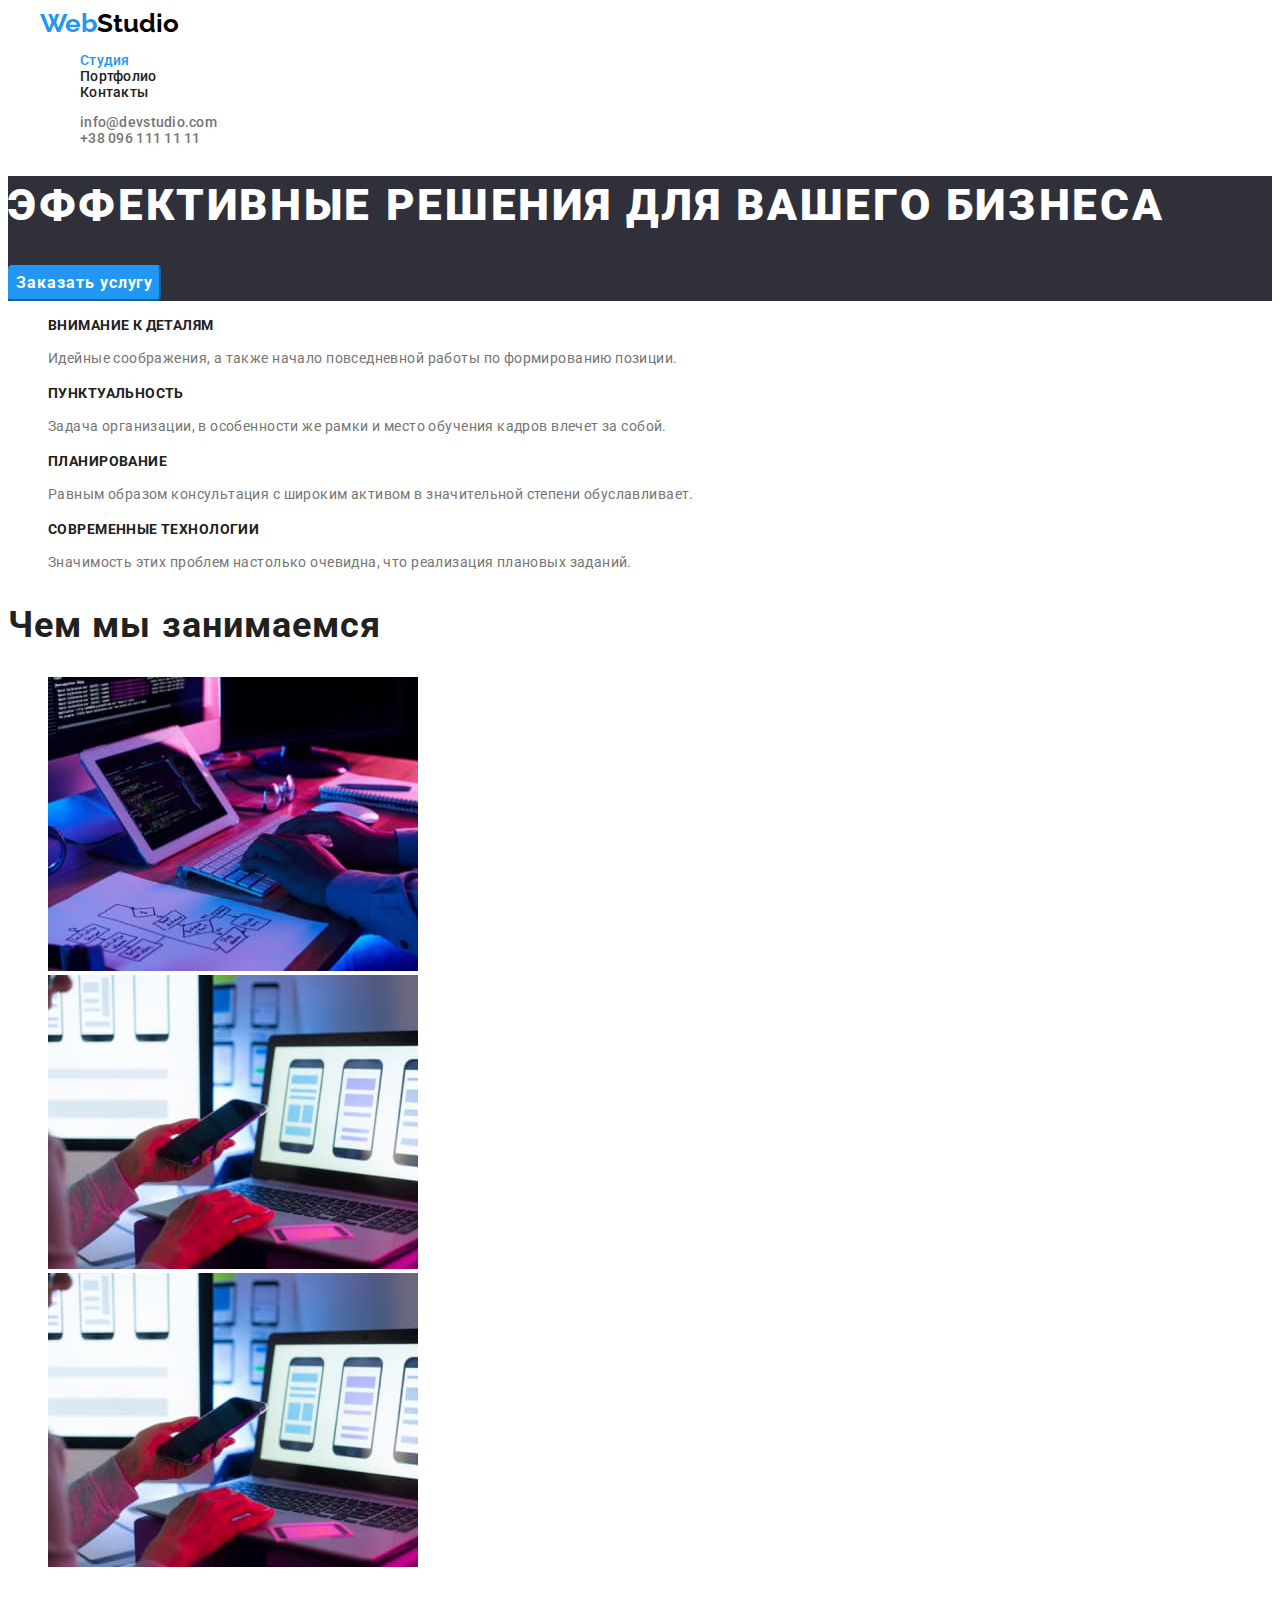
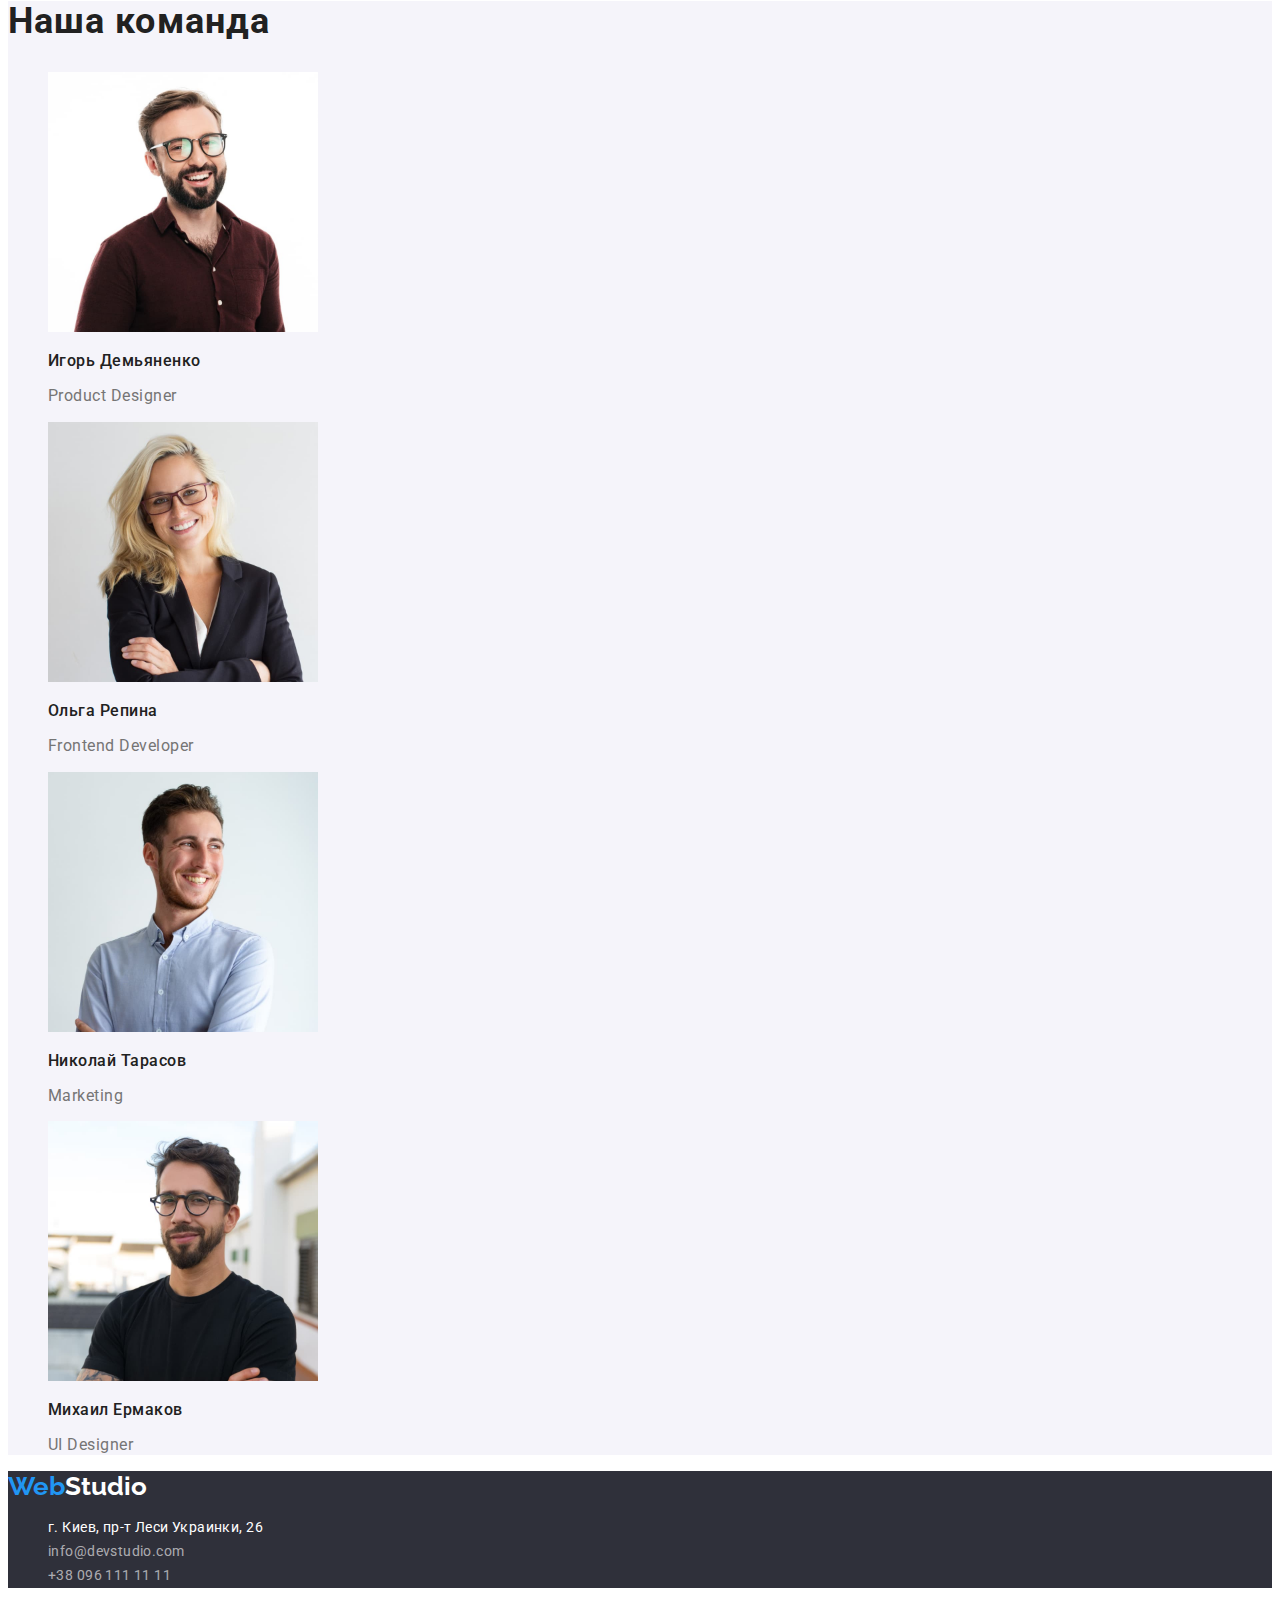
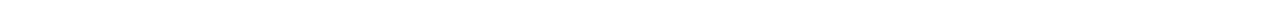
==== index.html @ 6bfc83f3 "1" ====
<!DOCTYPE html>
<html lang="ru">
<head>
    <meta charset="UTF-8">
    <meta http-equiv="X-UA-Compatible" content="IE=edge">
    <meta name="viewport" content="width=device-width, initial-scale=1.0">
    <link rel="preconnect" href="https://fonts.googleapis.com">
    <link rel="preconnect" href="https://fonts.gstatic.com" crossorigin>
    <link href="https://fonts.googleapis.com/css2?family=Raleway:wght@700&family=Roboto:wght@400;500;700;900&display=swap" rel="stylesheet">
    <link rel="stylesheet" href="./css/styles.css"/>
    <title>Студия</title>
</head>
<body>
    <div>
        <!--Сосздаем шапку-->
        
        <header class="header">
            <div class="container">
                <nav>
                    <a class="logo logo-nav" lang="en" href="./index.html"><span class="logo-color">Web</span>Studio </a>
                    <ul class="menu-nav">
                        <li class="list"> <a class="link-menu-nav link active" href="./index.html">Студия</a></li>
                        <li class="list"> <a class="link-menu-nav link" href="./portfolio.html">Портфолио</a></li>
                        <li class="list"> <a class="link-menu-nav link" href="">Контакты</a></li>
                    </ul>
                </nav>
                <ul class="mail-tel-header">
                    <li class="list"><a class="link-mth link" href="mailto:info@devstudio.com">info@devstudio.com</a></li>
                    <li class="list"><a class="link-mth link" href="tel:+380961111111">+38 096 111 11 11</a></li>
                </ul>
            </div>  
        </header>

        <!--Основная часть-->
        <main>
            <!--Герой-->
            <section class="hero">
                <h1 class="title-hero">Эффективные решения для вашего бизнеса</h1>
                <button class="button-hero" type="button">Заказать услугу</button>
            </section>

            <section class="about-uns">
                <h2 hidden>О нас</h2>
                <ul>
                    <li class="list"> 
                        <h3 class="title-about-uns">Внимание к деталям</h3>
                        <p class="text-about-uns">Идейные соображения, а также начало повседневной работы по формированию позиции.</p>
                    </li>
                    <li class="list">
                        <h3 class="title-about-uns">Пунктуальность</h3>
                        <p class="text-about-uns">Задача организации, в особенности же рамки и место обучения кадров влечет за собой.</p>
                    </li>
                    <li class="list">
                        <h3 class="title-about-uns">Планирование</h3>
                        <p class="text-about-uns">Равным образом консультация с широким активом в значительной степени обуславливает.</p>
                    </li>
                    <li class="list">
                        <h3 class="title-about-uns">Современные технологии</h3>
                        <p class="text-about-uns">Значимость этих проблем настолько очевидна, что реализация плановых заданий.</p>
                    </li>
                </ul>
            </section>

            <section class="services">
                <h2 class="title-services">Чем мы занимаемся</h2>
                <ul>
                    <li class="list"><img src="./images/box1.jpg" alt="написание кода" width="370"></li>
                    <li class="list"><img src="./images/box2.jpg" alt="адаптивная верстка" width="370"></li>
                    <li class="list"><img src="./images/box2.jpg" alt="вб дизайн" width="370"></li>
                </ul>
            </section>

            <section class="our-team">
                <h2 class="title-our-team">Наша команда</h2>
                <ul>
                    <li class="list">
                        <img src="./images/img1.jpg" alt="Игорь дизайнер" width="270">
                        <h3 class="specialist-name">Игорь Демьяненко</h3>
                        <p class="specialist">Product Designer</p>
                    </li>
                    <li class="list">
                        <img src="./images/img2.jpg" alt="Ольга верстальщик" width="270">
                        <h3 class="specialist-name">Ольга Репина</h3>
                        <p class="specialist">Frontend Developer</p>
                    </li>
                    <li class="list">
                        <img src="./images/img3.jpg" alt="Николай маркетинг" width="270">
                        <h3 class="specialist-name">Николай Тарасов</h3>
                        <p class="specialist">Marketing</p>
                    </li>
                    <li class="list">
                        <img src="./images/img4.jpg" alt="Михаил дизайнер" width="270">
                        <h3 class="specialist-name">Михаил Ермаков</h3>
                        <p class="specialist">UI Designer</p>
                    </li>
                    
                </ul>
            </section>
        </main>

        <!--Подвал-->
        <footer class="footer">
            <a class="logo logo-footer" lang="en" href="./index.html"><span class="logo-color">Web</span>Studio </a>
            <address class="adress">
                <ul>
                    <li class="list"><a class="link" href="https://goo.gl/maps/QvZ3WTDbZdHb9SWs6" target="_blank">г. Киев, пр-т Леси Украинки, 26</a></li>
                    <li class="list footer-mail-tel"><a class="link" href="mailto:info@devstudio.com">info@devstudio.com</a></li>
                    <li class="list footer-mail-tel"><a class="link" href="tel:+380961111111">+38 096 111 11 11</a></li>
                </ul>
            </address>
        </footer>
</div>
    
</body>
</html>
---- css/styles.css ----
:root{
    --text-color: #757575;
    --background-color:#F5F4FA;
    --header-background-color:#FFFFFF;
    --hero-background-color:#2F303A;
    --footer-background-color:#2F303A;
    --title-text-color: #212121;
    --name-text-color: #212121;
    --logo-blue-color:#2196F3;
    --logo-black-color:#000000;
    --logo-white-color: #ffffff;
    --active-color:#2196F3;
    --background-button-color-blue: #2196F3;
    --background-button-color: #F5F4FA;
    --text-button-color: #ffffff;
    --text-footer-color: #ffffff;
    --text-footer-tel-mail-color: #ffffff9c;

    --main-font: Roboto, sans-serif;
    --logo-font: Raleway, sans-serif;
}

body{
    font-family: var(--main-font, 'Verdana', sans-serif);
  /*----------------------------------------*/
    color: var(--text-color, black);
}


.link{
    color: inherit;
    text-decoration: none;
}   
.list{
    list-style: none;  
}
.logo{
    font-family: var(--logo-font, sans-serif);
    font-weight: 700;
    font-size: 26px;
    line-height: 1.19;
    letter-spacing: 0.03;
    text-decoration: none;
}
.logo-color{
    color: var(--logo-blue-color, blue);
}
.container{
    margin:0 auto;
    width: 1200px;
    
}
/*---------------HEADER------------------------------------------*/

.logo-nav{
    color: var(--logo-black-color, black);
}
.menu-nav{
    font-family: var(--main-font, sans-serif); 
    font-weight: 500;
    font-size: 14px;
    line-height: 1.14;
    letter-spacing: 0.02em;
    color: var(--title-text-color, black);
}
.mail-tel-header{
    font-family: var(--main-font, sans-serif);
    font-weight: 500;
    font-size: 14px;
    line-height: 1.14;
    letter-spacing: 0.02em;
}
.link-menu-nav:hover,
.link-menu-nav:focus{
    color: var(--active-color, blue);
}
.link-mth:hover{
    color: var(--active-color, blue);
}
.active{
    color: var(--active-color, blue);
}

/*---------------HEADER------------------------------------------*/


/*---------------MAIN-INDEX-----------------------------------------*/
.hero{
    background-color: var(--hero-background-color);
}
.title-hero{
    font-family: var(--main-font, sans-serif);
    font-style: normal;
    font-weight: 900;
    font-size: 44px;
    line-height: 1.36;
    letter-spacing: 0.06em;
    text-transform: uppercase;
    color: var(--logo-white-color, white);
}
.button-hero{
    font-family: var(--main-font, sans-serif);
    font-style: normal;
    font-weight:700;
    font-size: 16px;
    line-height:1.87;
    letter-spacing: 0.06em;
    background-color: var(--background-button-color-blue, blue);
    color: var(--text-button-color, white);
    border-color:  var(--background-button-color-blue, blue);
    border-radius: 4px;
    cursor:pointer;
}
.title-about-uns{
    font-family: var(--main-font, sans-serif);
    font-style: normal;
    font-size: 14px;
    font-height: 1.14;
    letter-spacing: 0.03em;
    text-transform: uppercase;
    color:var(--title-text-color, black);
}
.text-about-uns{
    font-family:var(--main-font,sans-serif);
    font-size: 14px;
    line-height: 1.71;
    letter-spacing: 0.03em;
}
.title-services{
    font-family: var(--main-font, sans-serif);
    font-style: normal;
    font-size: 36px;
    line-height:1.16;
    letter-spacing: 0.03em;
    color:var(--title-text-color, black);
}
.our-team{
    background:var(--background-color, grey);
}
.title-our-team{
    font-family: var(--main-font, sans-serif);
    font-style: normal;
    font-size: 36px;
    line-height: 1.16;
    letter-spacing: 0.03em;
    color:var(--title-text-color, black);
}
.specialist-name{
    font-family: var(--main-font, sans-serif);
    font-style: normal;
    font-weight: 500;
    font-size: 16px;
    line-height: 1.18;
    letter-spacing: 0.03em;
    color:var(--name-text-color, black);
}
.specialist{
    font-family:  var(--main-font, sans-serif);
    font-size: 16px;
    line-height: 1.18;
    letter-spacing: 0.03em;
}
/*---------------MAIN-INDEX--------------------------------------*/


/*---------------MAIN-PORTFOLIO----------------------------------*/
.button{
    font-family:var(--main-font,sans-serif);
    font-style:normal;
    font-weight:500;
    font-size:16px;
    line-height:1.62;
    letter-spacing:0.03em;
    color:var(--title-text-color,black);
    background-color:var(--background-button-color, grey);
    border-color: var(--background-button-color, grey);
    border-radius: 4px;
    cursor:pointer;
}
.button:hover,
.button:focus{
    background-color:var(--active-color, blue);
    color:var(--text-button-color,white);
    border-color:var(--active-color, blue);
}
.title-portfolio-list{
    font-family:var(--main-font,sans-serif);
    font-style: normal;
    font-size: 18px;
    line-height: 2;
    letter-spacing: 0.06em;
    color: var(--title-text-color, black);
}
.description{
    font-family:var(--main-font,sans-serif);
    font-size: 16px;
    line-height: 1.83;
    letter-spacing: 0.03em;
}

/*---------------MAIN-PORTFOLIO----------------------------------*/
 

/*---------------FOOTER------------------------------------------*/
.footer{
    background-color: var(--footer-background-color);
}
.logo-footer{
    color: var(--logo-white-color, white);
}
.adress{
    font-family:  var(--main-font, sans-serif);
    font-style: normal;
    font-weight: 400;
    font-size: 14px;
    line-height: 1.71;
    letter-spacing: 0.03em;
    color:var(--text-footer-color, white);
}
.footer-mail-tel{
    color: var(--text-footer-tel-mail-color);
}
.footer-mail-tel:hover{
    color: var(--active-color, blue);
}
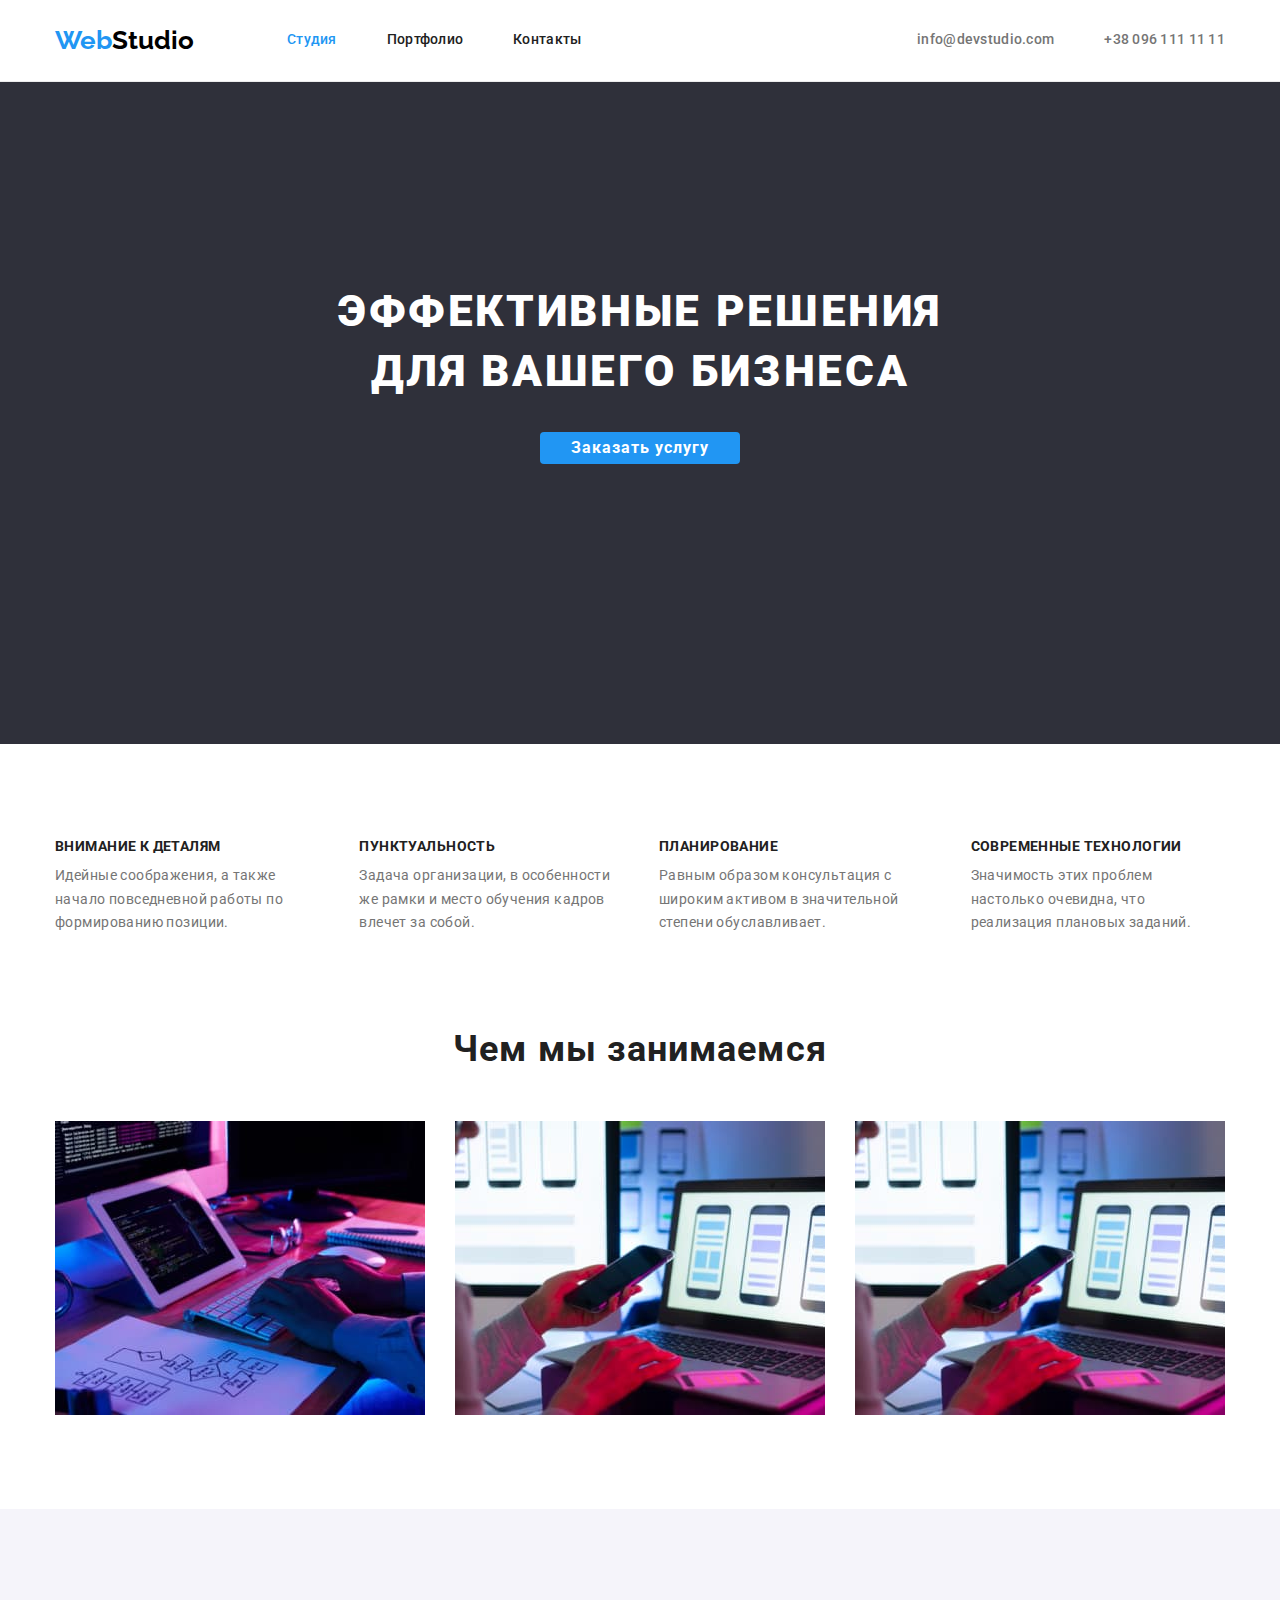
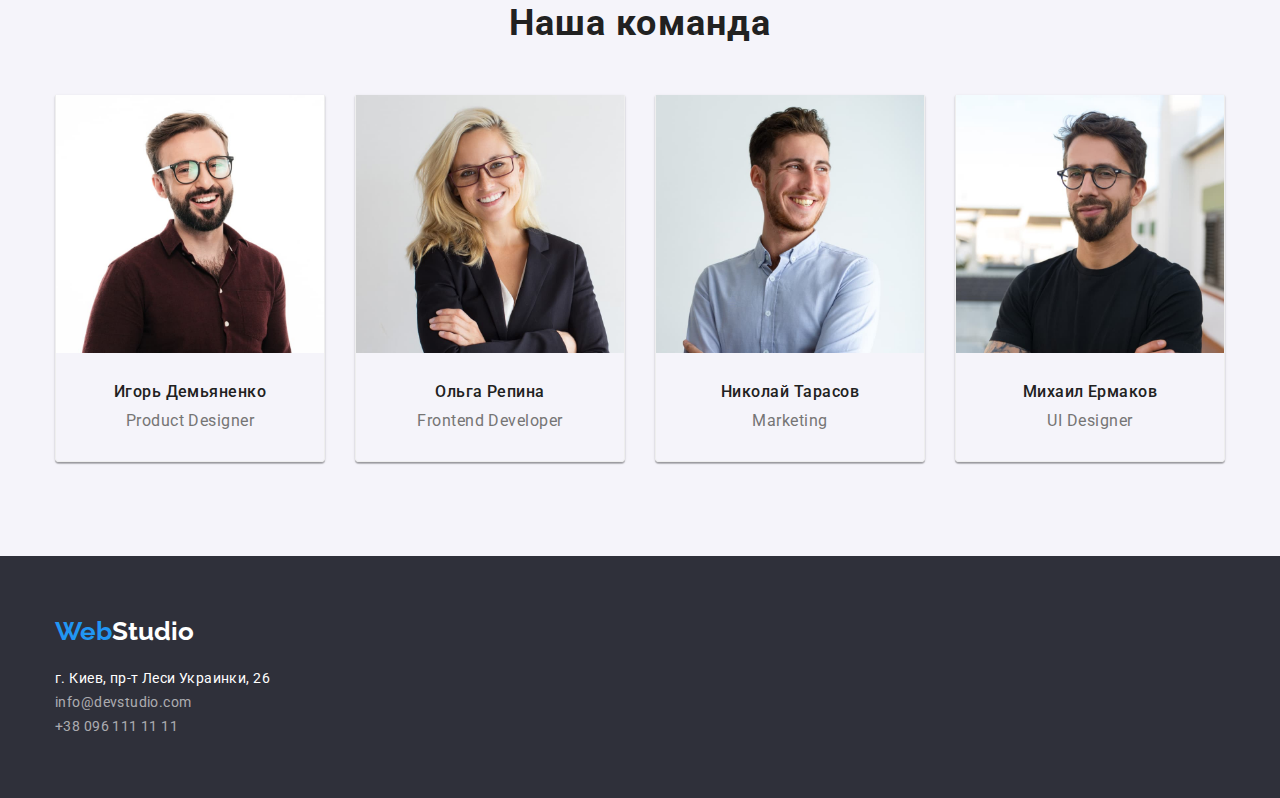
==== commit 4789bab6: "finish" ====
--- a/index.html
+++ b/index.html
@@ -6,110 +6,125 @@
     <meta name="viewport" content="width=device-width, initial-scale=1.0">
     <link rel="preconnect" href="https://fonts.googleapis.com">
     <link rel="preconnect" href="https://fonts.gstatic.com" crossorigin>
+    <link rel="stylesheet" href="./css/modern-normalize.css">
     <link href="https://fonts.googleapis.com/css2?family=Raleway:wght@700&family=Roboto:wght@400;500;700;900&display=swap" rel="stylesheet">
     <link rel="stylesheet" href="./css/styles.css"/>
     <title>Студия</title>
 </head>
 <body>
-    <div>
-        <!--Сосздаем шапку-->
-        
-        <header class="header">
+    <!--Сосздаем шапку-->
+    <header class="header">
+        <div class="container header-container">
+            <nav class="navigation">
+                <a class="logo logo-nav" lang="en" href="./index.html"><span class="logo-color">Web</span>Studio </a>
+                <ul class="menu-nav list">
+                    <li class="header-nav-item"> <a class="link-menu-nav link active" href="./index.html">Студия</a></li>
+                    <li class="header-nav-item"> <a class="link-menu-nav link" href="./portfolio.html">Портфолио</a></li>
+                    <li class="header-nav-item"> <a class="link-menu-nav link" href="#contact">Контакты</a></li>
+                </ul>
+            </nav>
+            <ul class="mail-tel-header list">
+                <li class="header-item"><a class="link-mth link" href="mailto:info@devstudio.com">info@devstudio.com</a></li>
+                <li class="header-item"><a class="link-mth link" href="tel:+380961111111">+38 096 111 11 11</a></li>
+            </ul>
+        </div>  
+    </header>
+
+    <!--Основная часть-->
+    <main>
+        <!--Герой-->
+        <section class="hero">
+            <div class="container hero-container">
+                <h1 class="title-hero">Эффективные решения <br> для вашего бизнеса</h1>
+                <button class="button-hero" type="button">Заказать услугу</button>
+            </div>
+        </section>
+
+        <section class="about-uns">
             <div class="container">
-                <nav>
-                    <a class="logo logo-nav" lang="en" href="./index.html"><span class="logo-color">Web</span>Studio </a>
-                    <ul class="menu-nav">
-                        <li class="list"> <a class="link-menu-nav link active" href="./index.html">Студия</a></li>
-                        <li class="list"> <a class="link-menu-nav link" href="./portfolio.html">Портфолио</a></li>
-                        <li class="list"> <a class="link-menu-nav link" href="">Контакты</a></li>
-                    </ul>
-                </nav>
-                <ul class="mail-tel-header">
-                    <li class="list"><a class="link-mth link" href="mailto:info@devstudio.com">info@devstudio.com</a></li>
-                    <li class="list"><a class="link-mth link" href="tel:+380961111111">+38 096 111 11 11</a></li>
-                </ul>
-            </div>  
-        </header>
-
-        <!--Основная часть-->
-        <main>
-            <!--Герой-->
-            <section class="hero">
-                <h1 class="title-hero">Эффективные решения для вашего бизнеса</h1>
-                <button class="button-hero" type="button">Заказать услугу</button>
-            </section>
-
-            <section class="about-uns">
                 <h2 hidden>О нас</h2>
-                <ul>
-                    <li class="list"> 
+                <ul class="about-list list">
+                    <li class="about-item"> 
                         <h3 class="title-about-uns">Внимание к деталям</h3>
                         <p class="text-about-uns">Идейные соображения, а также начало повседневной работы по формированию позиции.</p>
                     </li>
-                    <li class="list">
+                    <li class="about-item">
                         <h3 class="title-about-uns">Пунктуальность</h3>
                         <p class="text-about-uns">Задача организации, в особенности же рамки и место обучения кадров влечет за собой.</p>
                     </li>
-                    <li class="list">
+                    <li class="about-item">
                         <h3 class="title-about-uns">Планирование</h3>
                         <p class="text-about-uns">Равным образом консультация с широким активом в значительной степени обуславливает.</p>
                     </li>
-                    <li class="list">
+                    <li class="about-item">
                         <h3 class="title-about-uns">Современные технологии</h3>
                         <p class="text-about-uns">Значимость этих проблем настолько очевидна, что реализация плановых заданий.</p>
                     </li>
                 </ul>
-            </section>
+            </div>
+        </section>
 
-            <section class="services">
+        <section class="services">
+            <div class="container">
                 <h2 class="title-services">Чем мы занимаемся</h2>
-                <ul>
-                    <li class="list"><img src="./images/box1.jpg" alt="написание кода" width="370"></li>
-                    <li class="list"><img src="./images/box2.jpg" alt="адаптивная верстка" width="370"></li>
-                    <li class="list"><img src="./images/box2.jpg" alt="вб дизайн" width="370"></li>
+                <ul class="services-list list">
+                    <li class="services-item"><img src="./images/box1.jpg" alt="написание кода" width="370"></li>
+                    <li class="services-item"><img src="./images/box2.jpg" alt="адаптивная верстка" width="370"></li>
+                    <li class="services-item"><img src="./images/box2.jpg" alt="вб дизайн" width="370"></li>
                 </ul>
-            </section>
+            </div>
+        </section>
 
-            <section class="our-team">
+        <section class="our-team">
+            <div class="container">
                 <h2 class="title-our-team">Наша команда</h2>
-                <ul>
-                    <li class="list">
+                <ul class="team-list list">
+                    <li class="team-item">
                         <img src="./images/img1.jpg" alt="Игорь дизайнер" width="270">
-                        <h3 class="specialist-name">Игорь Демьяненко</h3>
-                        <p class="specialist">Product Designer</p>
+                        <div class="thumb">
+                            <h3 class="specialist-name">Игорь Демьяненко</h3>
+                            <p class="specialist">Product Designer</p>
+                        </div>
                     </li>
-                    <li class="list">
+                    <li class="team-item">
                         <img src="./images/img2.jpg" alt="Ольга верстальщик" width="270">
-                        <h3 class="specialist-name">Ольга Репина</h3>
-                        <p class="specialist">Frontend Developer</p>
+                        <div class="thumb">
+                            <h3 class="specialist-name">Ольга Репина</h3>
+                            <p class="specialist">Frontend Developer</p>
+                        </div>
                     </li>
-                    <li class="list">
+                    <li class="team-item">
                         <img src="./images/img3.jpg" alt="Николай маркетинг" width="270">
-                        <h3 class="specialist-name">Николай Тарасов</h3>
-                        <p class="specialist">Marketing</p>
+                        <div class="thumb">
+                            <h3 class="specialist-name">Николай Тарасов</h3>
+                            <p class="specialist">Marketing</p>
+                        </div>
                     </li>
-                    <li class="list">
+                    <li class="team-item">
                         <img src="./images/img4.jpg" alt="Михаил дизайнер" width="270">
-                        <h3 class="specialist-name">Михаил Ермаков</h3>
-                        <p class="specialist">UI Designer</p>
+                        <div class="thumb">
+                            <h3 class="specialist-name">Михаил Ермаков</h3>
+                            <p class="specialist">UI Designer</p>
+                        </div>
                     </li>
                     
                 </ul>
-            </section>
-        </main>
+            </div>  
+        </section>
+    </main>
 
-        <!--Подвал-->
-        <footer class="footer">
+    <!--Подвал-->
+    <footer class="footer">
+        <div class="container">
             <a class="logo logo-footer" lang="en" href="./index.html"><span class="logo-color">Web</span>Studio </a>
-            <address class="adress">
-                <ul>
-                    <li class="list"><a class="link" href="https://goo.gl/maps/QvZ3WTDbZdHb9SWs6" target="_blank">г. Киев, пр-т Леси Украинки, 26</a></li>
-                    <li class="list footer-mail-tel"><a class="link" href="mailto:info@devstudio.com">info@devstudio.com</a></li>
-                    <li class="list footer-mail-tel"><a class="link" href="tel:+380961111111">+38 096 111 11 11</a></li>
+            <address class="adress" id="contact">
+                <ul class="footer-list list">
+                    <li class="footer-item"><a class="link" href="https://goo.gl/maps/QvZ3WTDbZdHb9SWs6" target="_blank">г. Киев, пр-т Леси Украинки, 26</a></li>
+                    <li class="footer-item footer-mail-tel"><a class="link" href="mailto:info@devstudio.com">info@devstudio.com</a></li>
+                    <li class="footer-item footer-mail-tel"><a class="link" href="tel:+380961111111">+38 096 111 11 11</a></li>
                 </ul>
             </address>
-        </footer>
-</div>
-    
+        </div>
+    </footer>
 </body>
 </html>--- a/css/styles.css
+++ b/css/styles.css
@@ -2,6 +2,8 @@
     --text-color: #757575;
     --background-color:#F5F4FA;
     --header-background-color:#FFFFFF;
+    --header-border:#ECECEC;
+    --portfolio-border:#EEEEEE;
     --hero-background-color:#2F303A;
     --footer-background-color:#2F303A;
     --title-text-color: #212121;
@@ -25,8 +27,25 @@
   /*----------------------------------------*/
     color: var(--text-color, black);
 }
-
-
+h1,h2,h3,h4,h5,h6,p{
+    margin: 0;
+}
+ul{
+    margin: 0;
+    padding: 0;
+}
+img{
+    display: block;
+    height: auto;
+    max-width: 100%;
+}
+.container{
+   padding-left: 15px;
+   padding-right: 15px;
+    width: 1200px;
+    margin: 0 auto;
+    
+}
 .link{
     color: inherit;
     text-decoration: none;
@@ -41,26 +60,39 @@
     line-height: 1.19;
     letter-spacing: 0.03;
     text-decoration: none;
+    margin-right: 93px;
 }
 .logo-color{
     color: var(--logo-blue-color, blue);
 }
-.container{
-    margin:0 auto;
-    width: 1200px;
-    
-}
+
 /*---------------HEADER------------------------------------------*/
-
+.header{
+    padding: 25px 0;
+    border-bottom: var(--header-border) solid 1px;
+}
 .logo-nav{
     color: var(--logo-black-color, black);
 }
+.header-container{
+    display: flex;
+    align-items: center;
+}
+.navigation{
+    display: flex;
+    align-items: center;
+}
+.header-nav-item:not(:last-child){
+    margin-right: 50px;
+}
+
 .menu-nav{
     font-family: var(--main-font, sans-serif); 
     font-weight: 500;
     font-size: 14px;
     line-height: 1.14;
     letter-spacing: 0.02em;
+    display: flex;
     color: var(--title-text-color, black);
 }
 .mail-tel-header{
@@ -69,7 +101,13 @@
     font-size: 14px;
     line-height: 1.14;
     letter-spacing: 0.02em;
-}
+    display: flex;
+    margin-left: auto;
+}
+.header-item:not(:first-child){
+    margin-left: 50px;
+}
+
 .link-menu-nav:hover,
 .link-menu-nav:focus{
     color: var(--active-color, blue);
@@ -86,7 +124,13 @@
 
 /*---------------MAIN-INDEX-----------------------------------------*/
 .hero{
+    padding-top: 200px;
+    padding-bottom: 280px;
     background-color: var(--hero-background-color);
+}
+.hero-container{
+    display: flex;
+flex-direction: column;
 }
 .title-hero{
     font-family: var(--main-font, sans-serif);
@@ -97,6 +141,7 @@
     letter-spacing: 0.06em;
     text-transform: uppercase;
     color: var(--logo-white-color, white);
+text-align: center;
 }
 .button-hero{
     font-family: var(--main-font, sans-serif);
@@ -107,9 +152,16 @@
     letter-spacing: 0.06em;
     background-color: var(--background-button-color-blue, blue);
     color: var(--text-button-color, white);
-    border-color:  var(--background-button-color-blue, blue);
     border-radius: 4px;
     cursor:pointer;
+    width: 200px;
+align-self: center;
+margin-top: 30px;
+border: none;
+   
+}
+.about-uns{
+    padding: 94px 0;
 }
 .title-about-uns{
     font-family: var(--main-font, sans-serif);
@@ -125,6 +177,17 @@
     font-size: 14px;
     line-height: 1.71;
     letter-spacing: 0.03em;
+    margin-top: 10px;
+}
+.about-list{
+    display: flex;
+}
+.about-item:not(:last-child){
+    margin-right: 30px;
+}
+
+.services{
+    padding-bottom: 94px;
 }
 .title-services{
     font-family: var(--main-font, sans-serif);
@@ -132,9 +195,19 @@
     font-size: 36px;
     line-height:1.16;
     letter-spacing: 0.03em;
+    text-align: center;
     color:var(--title-text-color, black);
 }
+.services-list{
+    display: flex;
+    margin-top: 50px;
+}
+.services-item:not(:last-child){
+    margin-right: 30px;
+}
+
 .our-team{
+   padding: 94px 0 ;
     background:var(--background-color, grey);
 }
 .title-our-team{
@@ -143,7 +216,27 @@
     font-size: 36px;
     line-height: 1.16;
     letter-spacing: 0.03em;
+    text-align: center;
     color:var(--title-text-color, black);
+}
+.team-list{
+    display: flex;
+    margin-top: 50px;
+    text-align: center;
+       
+}
+.team-item{
+    border-right:var(--portfolio-border) 1px solid ;
+    border-left:var(--portfolio-border) 1px solid ;
+    border-bottom:var(--portfolio-border) 1px solid ;
+    border-radius: 0px 0px 4px 4px;
+    box-shadow: 0px 1px 3px rgba(0, 0, 0, 0.12), 0px 1px 1px rgba(0, 0, 0, 0.14), 0px 2px 1px rgba(0, 0, 0, 0.2);
+}
+.team-item:not(:last-child){
+    margin-right: 30px;
+}
+.thumb{
+    padding: 30px 0;
 }
 .specialist-name{
     font-family: var(--main-font, sans-serif);
@@ -159,11 +252,21 @@
     font-size: 16px;
     line-height: 1.18;
     letter-spacing: 0.03em;
+    margin-top: 10px;
 }
 /*---------------MAIN-INDEX--------------------------------------*/
 
 
 /*---------------MAIN-PORTFOLIO----------------------------------*/
+.portfolio{
+    padding: 94px 0;
+}
+.btn-list{
+    display: flex;
+    margin-bottom: 50px;
+    justify-content: center;
+    
+}
 .button{
     font-family:var(--main-font,sans-serif);
     font-style:normal;
@@ -173,15 +276,35 @@
     letter-spacing:0.03em;
     color:var(--title-text-color,black);
     background-color:var(--background-button-color, grey);
-    border-color: var(--background-button-color, grey);
+    border: none;
     border-radius: 4px;
     cursor:pointer;
+}
+.btn:not(:last-child){
+    margin-right: 8px;
 }
 .button:hover,
 .button:focus{
     background-color:var(--active-color, blue);
     color:var(--text-button-color,white);
-    border-color:var(--active-color, blue);
+   
+}
+.portfolio-list{
+    display: flex;
+    flex-wrap: wrap;
+    margin-left: -30px;
+    margin-top: -30px;
+}
+.portfolio-list-item{
+    border-right:var(--portfolio-border) 1px solid ;
+    border-left:var(--portfolio-border) 1px solid ;
+    border-bottom:var(--portfolio-border) 1px solid ;
+    flex-basis: calc(100% / 3 - 30px);
+    margin-left: 30px;
+    margin-top: 30px;
+}
+.thumb-portfolio{
+    padding: 20px 24px;
 }
 .title-portfolio-list{
     font-family:var(--main-font,sans-serif);
@@ -196,6 +319,7 @@
     font-size: 16px;
     line-height: 1.83;
     letter-spacing: 0.03em;
+    margin-top: 4px;
 }
 
 /*---------------MAIN-PORTFOLIO----------------------------------*/
@@ -203,8 +327,10 @@
 
 /*---------------FOOTER------------------------------------------*/
 .footer{
+   padding: 60px 0;
     background-color: var(--footer-background-color);
 }
+
 .logo-footer{
     color: var(--logo-white-color, white);
 }
@@ -216,10 +342,8 @@
     line-height: 1.71;
     letter-spacing: 0.03em;
     color:var(--text-footer-color, white);
+margin-top: 20px;
 }
 .footer-mail-tel{
     color: var(--text-footer-tel-mail-color);
 }
-.footer-mail-tel:hover{
-    color: var(--active-color, blue);
-}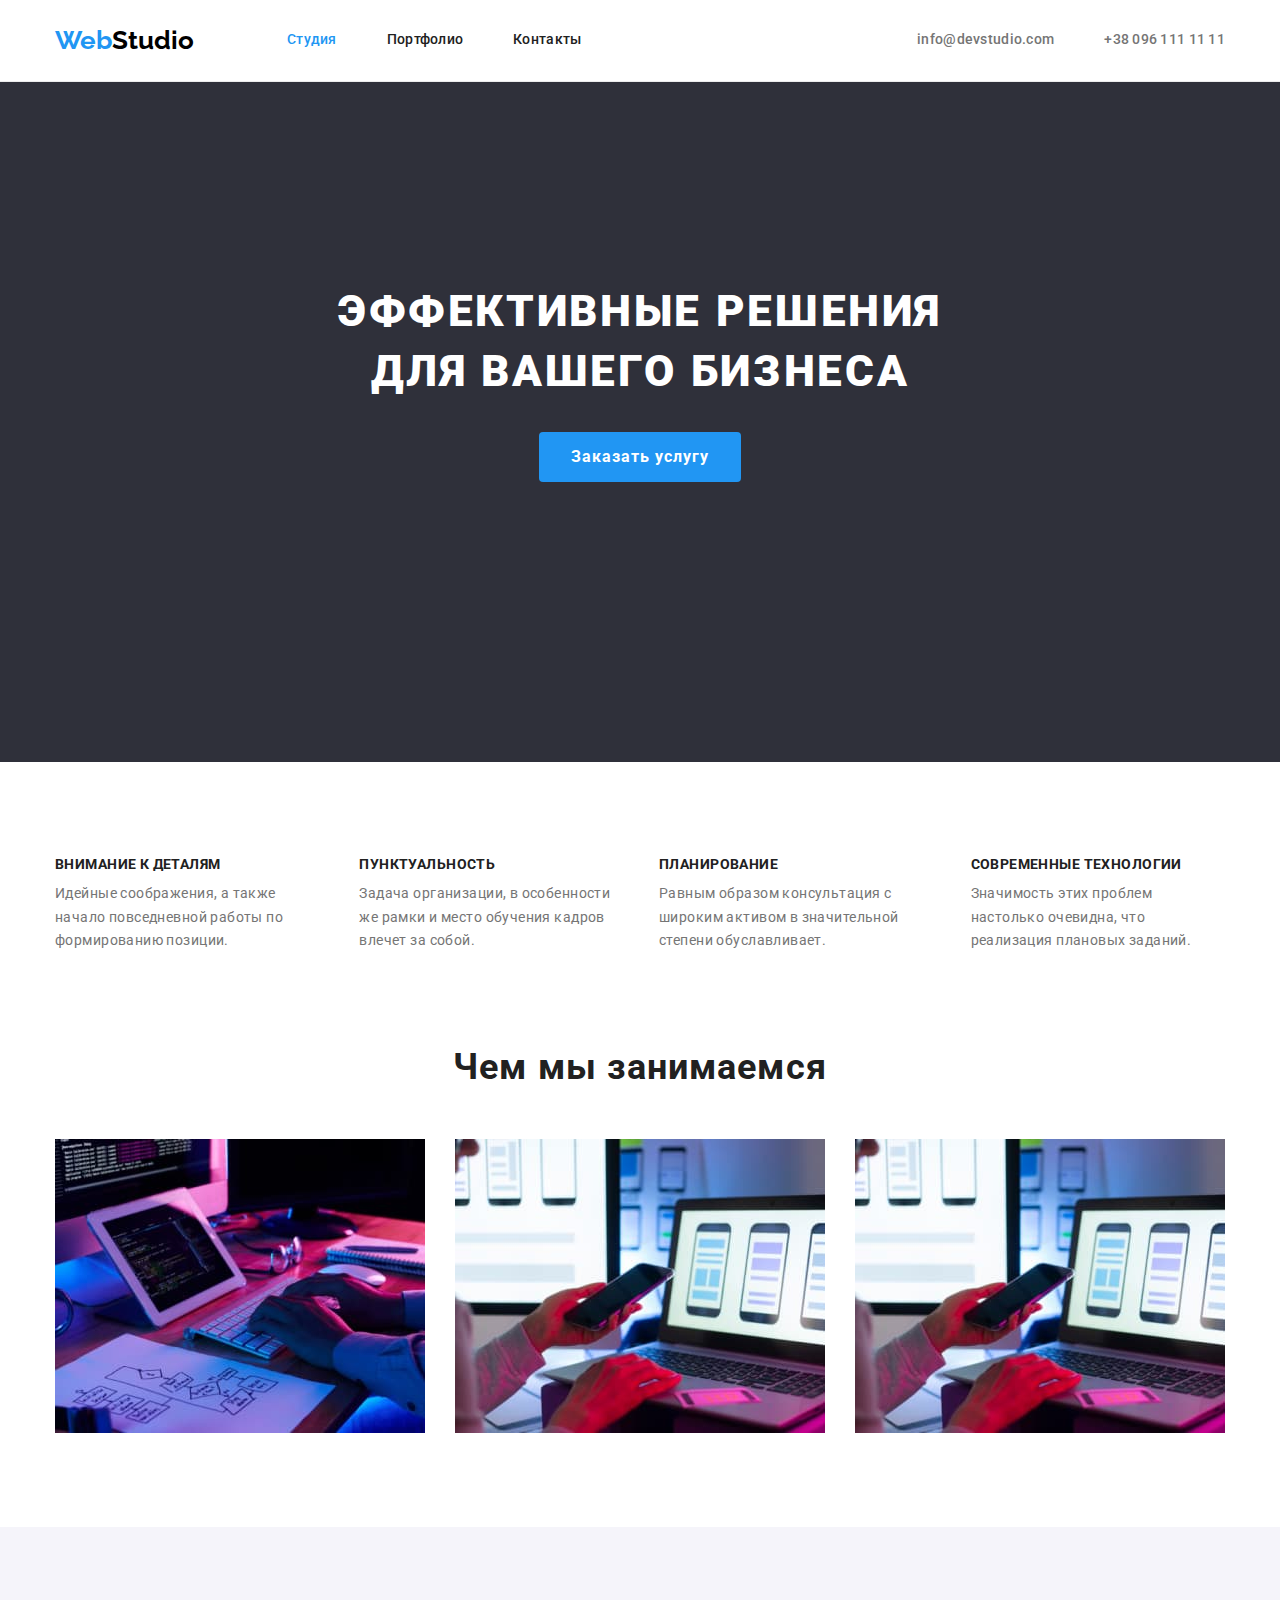
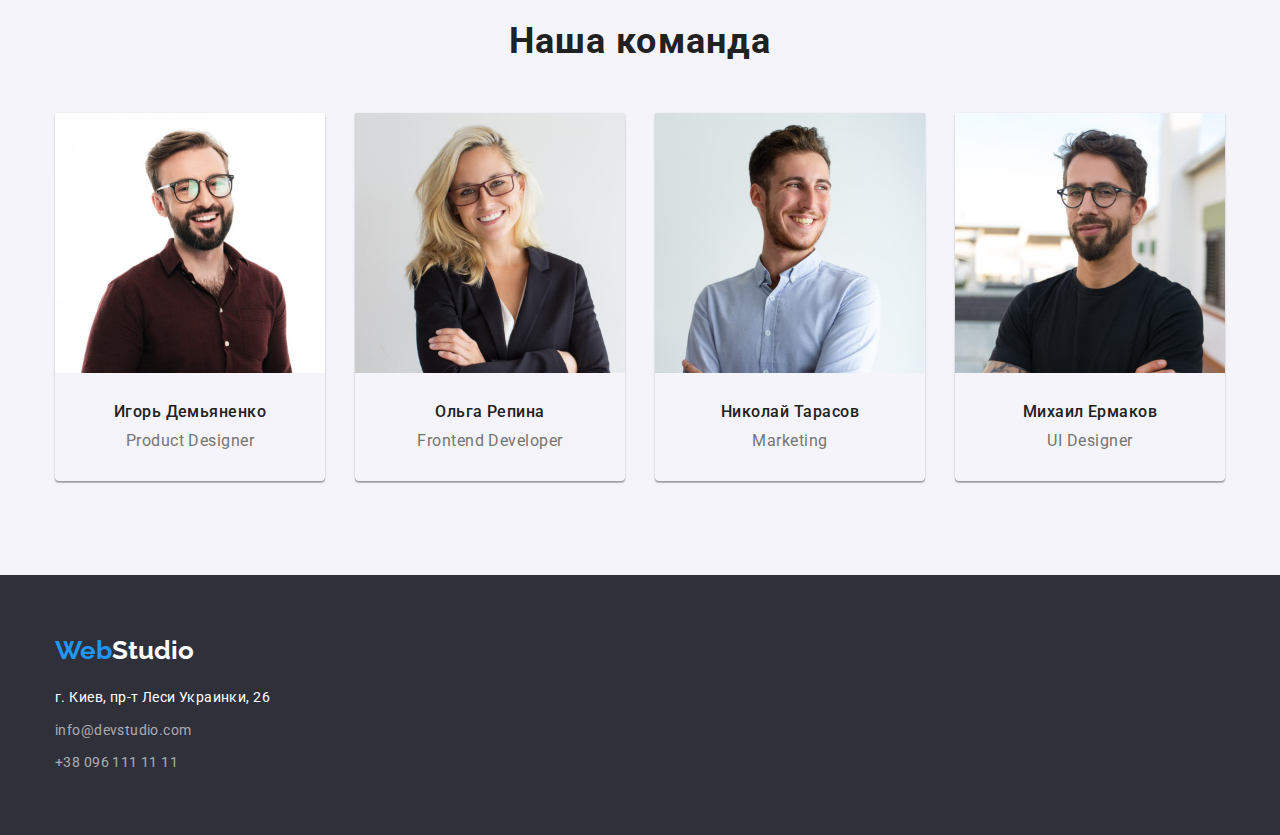
==== commit 3b80a1da: "stopcoding" ====
--- a/index.html
+++ b/index.html
@@ -34,13 +34,13 @@
     <main>
         <!--Герой-->
         <section class="hero">
-            <div class="container hero-container">
+            <div class="container">
                 <h1 class="title-hero">Эффективные решения <br> для вашего бизнеса</h1>
                 <button class="button-hero" type="button">Заказать услугу</button>
             </div>
         </section>
 
-        <section class="about-uns">
+        <section class="section">
             <div class="container">
                 <h2 hidden>О нас</h2>
                 <ul class="about-list list">
@@ -75,7 +75,7 @@
             </div>
         </section>
 
-        <section class="our-team">
+        <section class="section our-team">
             <div class="container">
                 <h2 class="title-our-team">Наша команда</h2>
                 <ul class="team-list list">
--- a/css/styles.css
+++ b/css/styles.css
@@ -128,10 +128,7 @@
     padding-bottom: 280px;
     background-color: var(--hero-background-color);
 }
-.hero-container{
-    display: flex;
-flex-direction: column;
-}
+
 .title-hero{
     font-family: var(--main-font, sans-serif);
     font-style: normal;
@@ -154,13 +151,13 @@
     color: var(--text-button-color, white);
     border-radius: 4px;
     cursor:pointer;
-    width: 200px;
-align-self: center;
-margin-top: 30px;
-border: none;
+    display: block; 
+    margin: 30px auto 0;
+    border: none;
+    padding: 10px 32px;
    
 }
-.about-uns{
+.section{
     padding: 94px 0;
 }
 .title-about-uns{
@@ -207,7 +204,6 @@
 }
 
 .our-team{
-   padding: 94px 0 ;
     background:var(--background-color, grey);
 }
 .title-our-team{
@@ -226,9 +222,6 @@
        
 }
 .team-item{
-    border-right:var(--portfolio-border) 1px solid ;
-    border-left:var(--portfolio-border) 1px solid ;
-    border-bottom:var(--portfolio-border) 1px solid ;
     border-radius: 0px 0px 4px 4px;
     box-shadow: 0px 1px 3px rgba(0, 0, 0, 0.12), 0px 1px 1px rgba(0, 0, 0, 0.14), 0px 2px 1px rgba(0, 0, 0, 0.2);
 }
@@ -279,6 +272,7 @@
     border: none;
     border-radius: 4px;
     cursor:pointer;
+    padding: 6px 22px;
 }
 .btn:not(:last-child){
     margin-right: 8px;
@@ -344,6 +338,9 @@
     color:var(--text-footer-color, white);
 margin-top: 20px;
 }
+.footer-item:not(:first-child){
+    margin-top: 9px;
+}
 .footer-mail-tel{
     color: var(--text-footer-tel-mail-color);
 }
